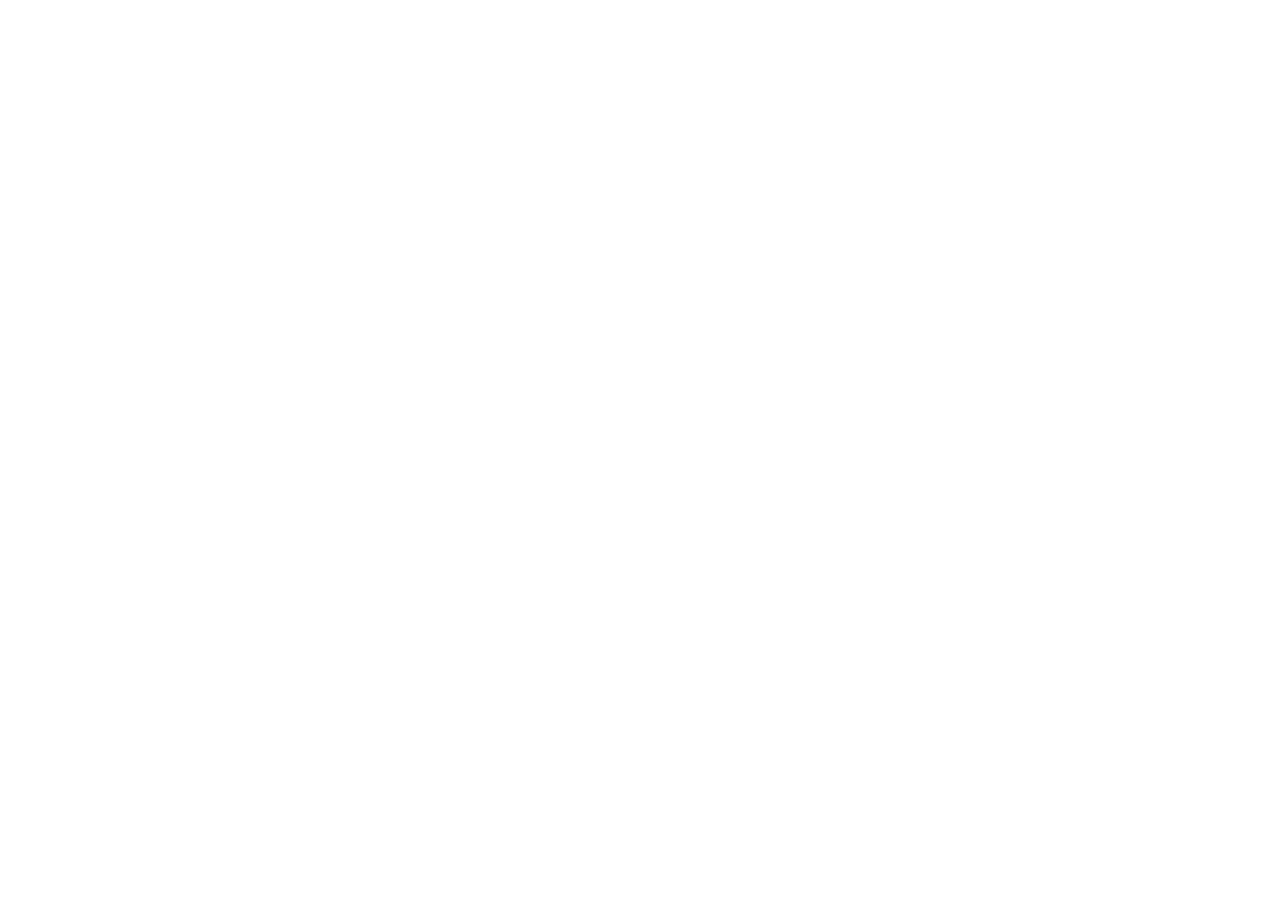
==== index.html @ f2fb5ace "Actual initial commit" ====
<!DOCTYPE html>
<html lang="en">
<head>
    <meta charset="UTF-8">
    <meta name="viewport" content="width=device-width, initial-scale=1.0">
    <title>My Website</title>
    <link rel="stylesheet" href="styles.css">
</head>
<body>
    
</body>
</html>
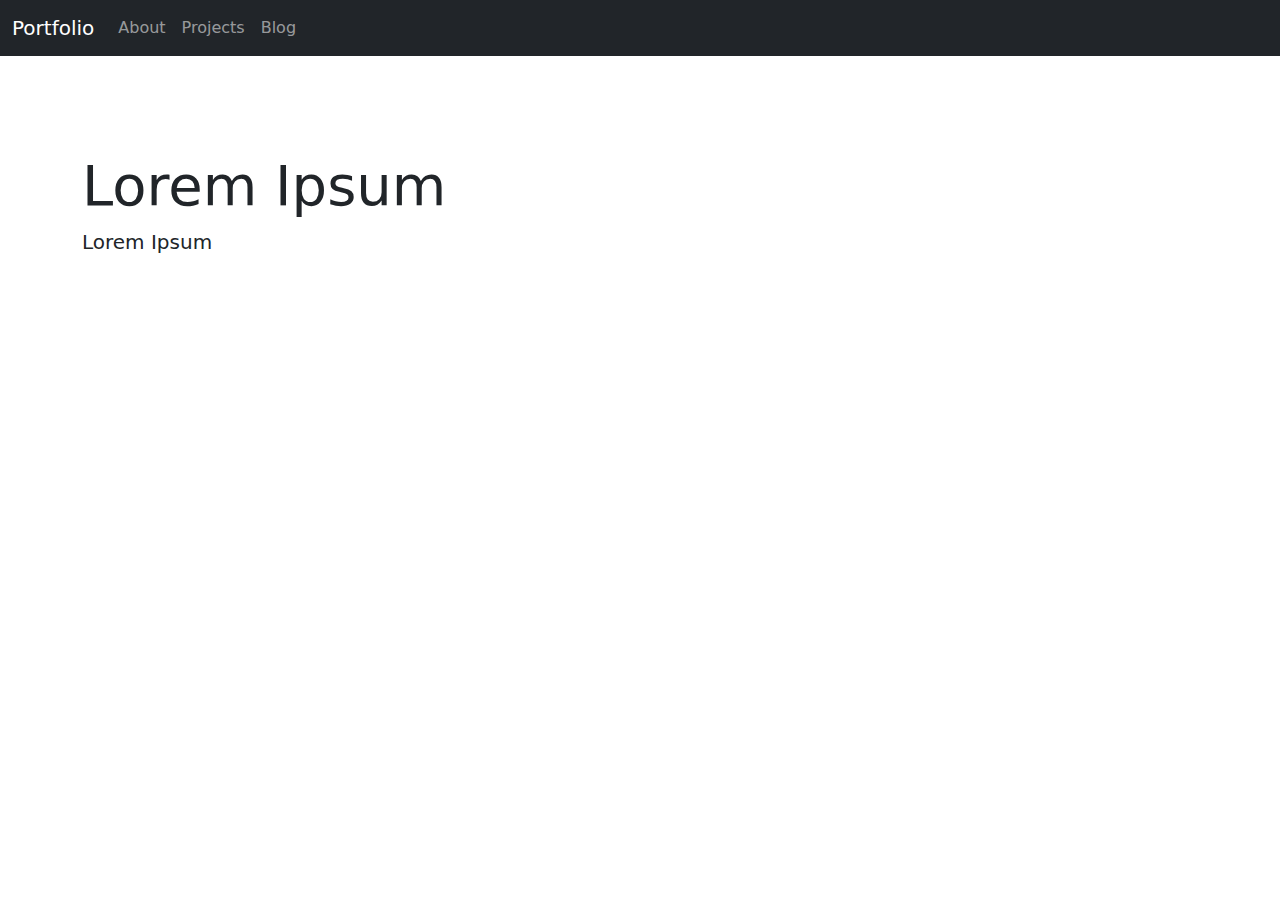
==== commit fa46d5d8: "Bootstrap" ====
--- a/index.html
+++ b/index.html
@@ -5,8 +5,32 @@
     <meta name="viewport" content="width=device-width, initial-scale=1.0">
     <title>My Website</title>
     <link rel="stylesheet" href="styles.css">
+    <link href="https://cdn.jsdelivr.net/npm/bootstrap@5.3.3/dist/css/bootstrap.min.css" rel="stylesheet" integrity="sha384-QWTKZyjpPEjISv5WaRU9OFeRpok6YctnYmDr5pNlyT2bRjXh0JMhjY6hW+ALEwIH" crossorigin="anonymous">
 </head>
 <body>
-    
+    <script src="https://cdn.jsdelivr.net/npm/bootstrap@5.3.3/dist/js/bootstrap.bundle.min.js" integrity="sha384-YvpcrYf0tY3lHB60NNkmXc5s9fDVZLESaAA55NDzOxhy9GkcIdslK1eN7N6jIeHz" crossorigin="anonymous"></script>
+    <!-- ----------------------------------------------------------------------------------------------------- -->
+    <nav class="navbar navbar-expand-lg navbar-dark bg-dark">
+        <div class="container-fluid">
+            <a class="navbar-brand" href="#">Portfolio</a>
+            <button class="navbar-toggler" type="button" data-bs-toggle="collapse" data-bs-target="#navbarNav">
+                <span class="navbar-toggler-icon"></span>
+            </button>
+            <div class="collapse navbar-collapse" id="navbarNav">
+                <ul class="navbar-nav">
+                    <li class="nav-item"><a class="nav-link" href="#about">About</a></li>
+                    <li class="nav-item"><a class="nav-link" href="">Projects</a></li>
+                    <li class="nav-item"><a class="nav-link" href="">Blog</a></li>
+                </ul>
+            </div>
+        </div>
+    </nav>
+
+    <div class="container mt-5">
+        <section id="about" class="py-5">
+            <h1 class="display-4">Lorem Ipsum</h1>
+            <p class="lead">Lorem Ipsum</p>
+        </section>
+    </div>
 </body>
 </html>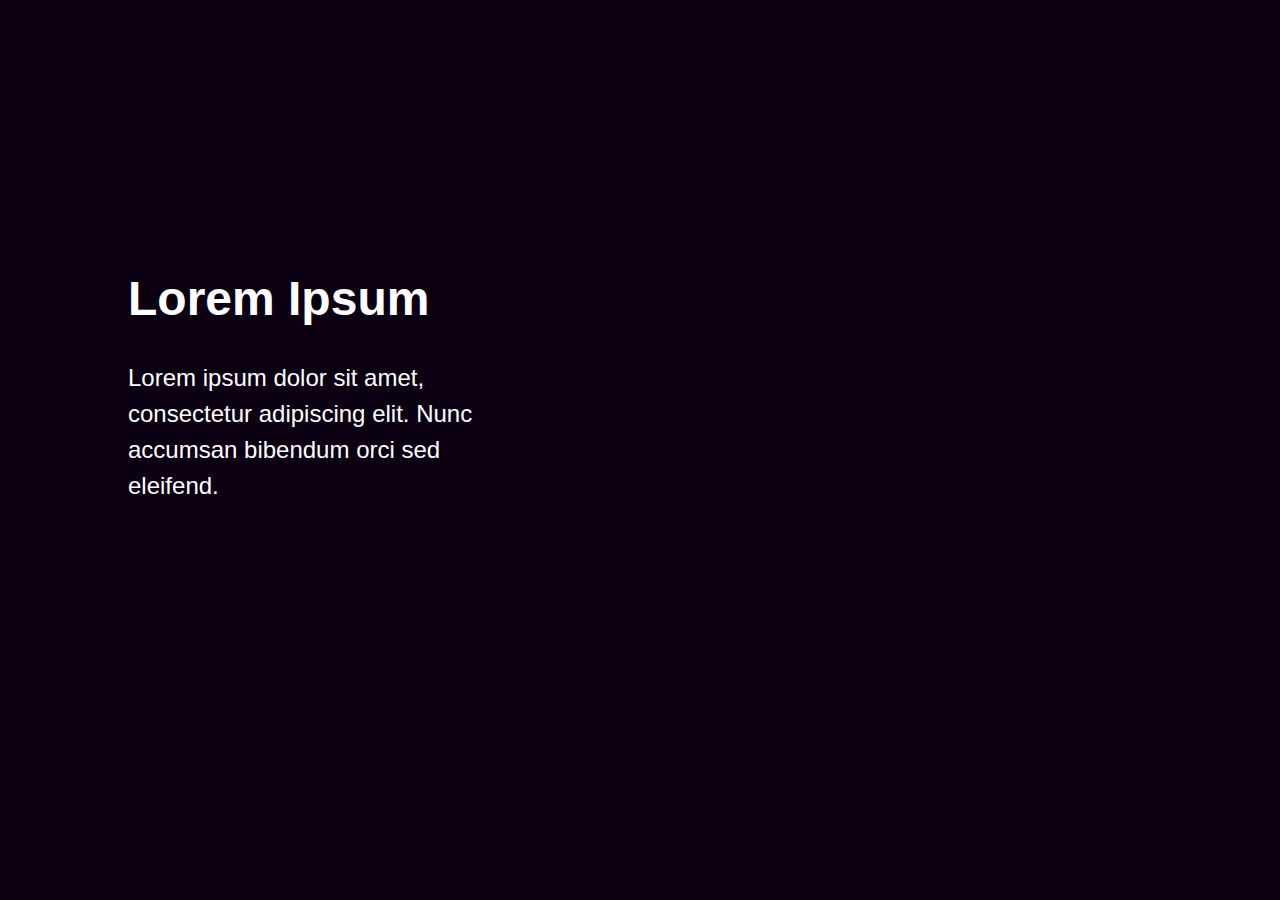
==== commit d84bdb75: "Background and some text" ====
--- a/index.html
+++ b/index.html
@@ -4,32 +4,17 @@
     <meta charset="UTF-8">
     <meta name="viewport" content="width=device-width, initial-scale=1.0">
     <title>My Website</title>
+    <link href="https://cdn.jsdelivr.net/npm/bootstrap@5.3.3/dist/css/bootstrap.min.css" rel="stylesheet" integrity="sha384-QWTKZyjpPEjISv5WaRU9OFeRpok6YctnYmDr5pNlyT2bRjXh0JMhjY6hW+ALEwIH" crossorigin="anonymous">
     <link rel="stylesheet" href="styles.css">
-    <link href="https://cdn.jsdelivr.net/npm/bootstrap@5.3.3/dist/css/bootstrap.min.css" rel="stylesheet" integrity="sha384-QWTKZyjpPEjISv5WaRU9OFeRpok6YctnYmDr5pNlyT2bRjXh0JMhjY6hW+ALEwIH" crossorigin="anonymous">
 </head>
 <body>
     <script src="https://cdn.jsdelivr.net/npm/bootstrap@5.3.3/dist/js/bootstrap.bundle.min.js" integrity="sha384-YvpcrYf0tY3lHB60NNkmXc5s9fDVZLESaAA55NDzOxhy9GkcIdslK1eN7N6jIeHz" crossorigin="anonymous"></script>
     <!-- ----------------------------------------------------------------------------------------------------- -->
-    <nav class="navbar navbar-expand-lg navbar-dark bg-dark">
-        <div class="container-fluid">
-            <a class="navbar-brand" href="#">Portfolio</a>
-            <button class="navbar-toggler" type="button" data-bs-toggle="collapse" data-bs-target="#navbarNav">
-                <span class="navbar-toggler-icon"></span>
-            </button>
-            <div class="collapse navbar-collapse" id="navbarNav">
-                <ul class="navbar-nav">
-                    <li class="nav-item"><a class="nav-link" href="#about">About</a></li>
-                    <li class="nav-item"><a class="nav-link" href="">Projects</a></li>
-                    <li class="nav-item"><a class="nav-link" href="">Blog</a></li>
-                </ul>
-            </div>
-        </div>
-    </nav>
 
-    <div class="container mt-5">
-        <section id="about" class="py-5">
-            <h1 class="display-4">Lorem Ipsum</h1>
-            <p class="lead">Lorem Ipsum</p>
+    <div class="container posaition-relative">
+        <section id="heading" class="headingpos">
+            <h1 class="segoefont bold font48 whitecolor">Lorem Ipsum</h1><br>
+            <p class="segoefont font24 whitecolor">Lorem ipsum dolor sit amet, consectetur adipiscing elit. Nunc accumsan bibendum orci sed eleifend. </p>
         </section>
     </div>
 </body>
--- a/styles.css
+++ b/styles.css
@@ -0,0 +1,40 @@
+.segoefont {
+    font-family: 'Segoe UI', Tahoma, Geneva, Verdana, sans-serif;
+}
+
+body {
+    background-color: #0A0012;
+}
+
+.whitecolor {
+    color: white;
+}
+
+.greencolor {
+    color: 00FF90;
+}
+
+.bold {
+    font-weight: bold;
+}
+
+.headingpos {
+    position: absolute;
+    left: 10%;
+    top: 30%;
+    width: 30%;
+}
+
+.font12 { font-size: 12px; }
+.font14 { font-size: 14px; }
+.font16 { font-size: 16px; }
+.font18 { font-size: 18px; }
+.font20 { font-size: 20px; }
+.font24 { font-size: 24px; }
+.font32 { font-size: 32px; }
+.font36 { font-size: 36px; }
+.font42 { font-size: 42px; }
+.font48 { font-size: 48px; }
+.font64 { font-size: 64px; }
+.font72 { font-size: 72px; }
+
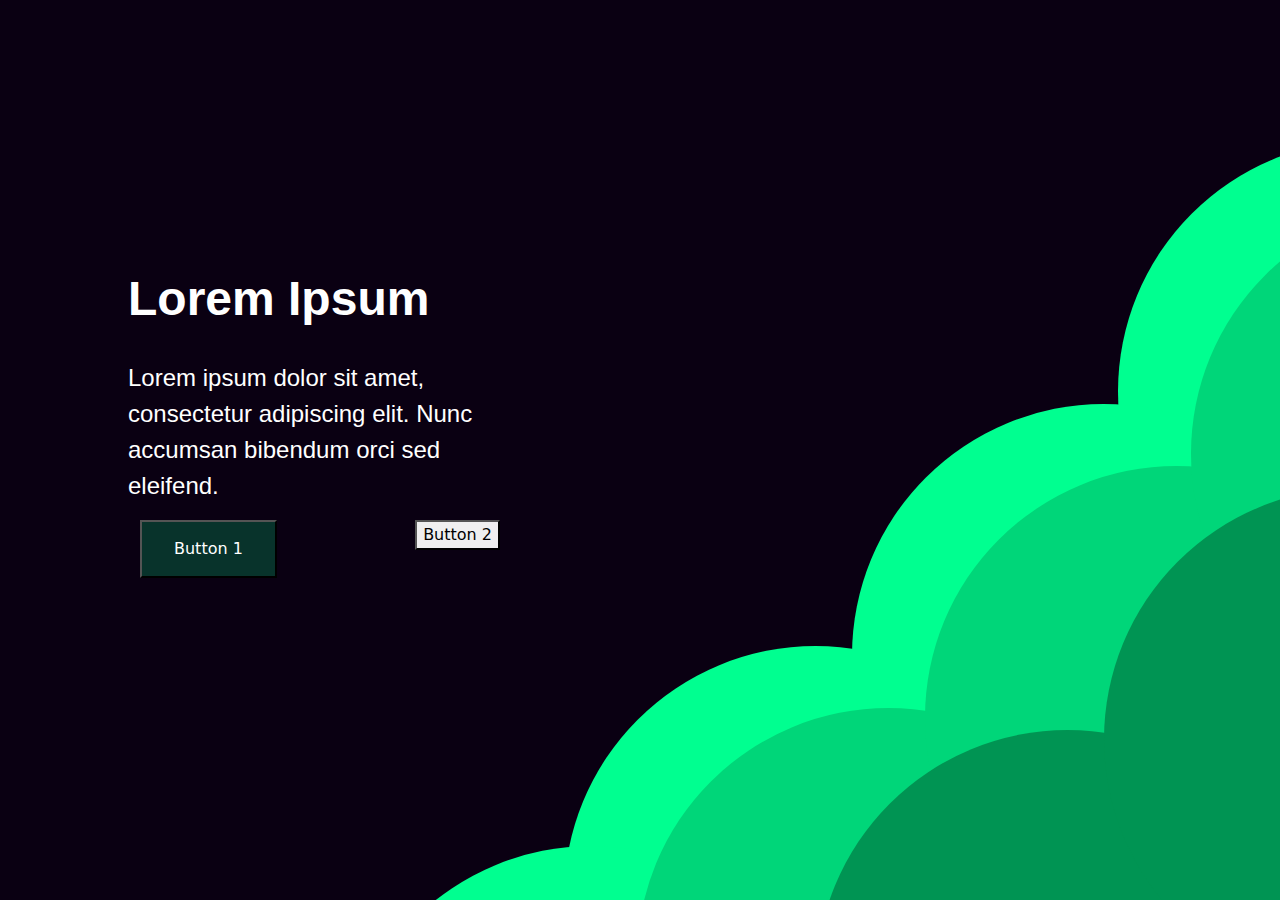
==== commit 4d471fb1: "Buttons and circles" ====
--- a/index.html
+++ b/index.html
@@ -11,11 +11,23 @@
     <script src="https://cdn.jsdelivr.net/npm/bootstrap@5.3.3/dist/js/bootstrap.bundle.min.js" integrity="sha384-YvpcrYf0tY3lHB60NNkmXc5s9fDVZLESaAA55NDzOxhy9GkcIdslK1eN7N6jIeHz" crossorigin="anonymous"></script>
     <!-- ----------------------------------------------------------------------------------------------------- -->
 
-    <div class="container posaition-relative">
+    <div class="container">
         <section id="heading" class="headingpos">
             <h1 class="segoefont bold font48 whitecolor">Lorem Ipsum</h1><br>
             <p class="segoefont font24 whitecolor">Lorem ipsum dolor sit amet, consectetur adipiscing elit. Nunc accumsan bibendum orci sed eleifend. </p>
+            <div class="container">
+                <div class="row mt-3">
+                    <div class="col-6 text-start">
+                        <button type="button" class="greenbutton">Button 1</button>
+                    </div>
+                    <div class="col-6 text-end">
+                        <button type="button" class="whitebutton">Button 2</button>
+                    </div>
+                </div>
+            </div>
         </section>
     </div>
+    <div class="position-absolute bottom-0 end-0"><img src="images/greencircles.svg"></div> 
+
 </body>
 </html>--- a/styles.css
+++ b/styles.css
@@ -25,16 +25,30 @@
     width: 30%;
 }
 
-.font12 { font-size: 12px; }
-.font14 { font-size: 14px; }
-.font16 { font-size: 16px; }
-.font18 { font-size: 18px; }
-.font20 { font-size: 20px; }
-.font24 { font-size: 24px; }
-.font32 { font-size: 32px; }
-.font36 { font-size: 36px; }
-.font42 { font-size: 42px; }
-.font48 { font-size: 48px; }
-.font64 { font-size: 64px; }
-.font72 { font-size: 72px; }
+.greenbutton {
+    background-color: rgba(0, 255, 144, .2); /* Green */
+    border: 00FF90 solid 4px;
+    color: white;
+    padding: 15px 32px;
+    text-align: center;
+    text-decoration: none;
+    display: inline-block;
+    font-size: 16px;
+    box-shadow: 0;
+}
 
+
+
+.font12 { font-size: 0.75rem; }
+.font14 { font-size: 0.875rem; }
+.font16 { font-size: 1rem; }
+.font18 { font-size: 1.125rem; }
+.font20 { font-size: 1.25rem; }
+.font24 { font-size: 1.5rem; }
+.font32 { font-size: 2rem; }
+.font36 { font-size: 2.25rem; }
+.font42 { font-size: 2.625rem; }
+.font48 { font-size: 3rem; }
+.font64 { font-size: 4rem; }
+.font72 { font-size: 4.5rem; }
+
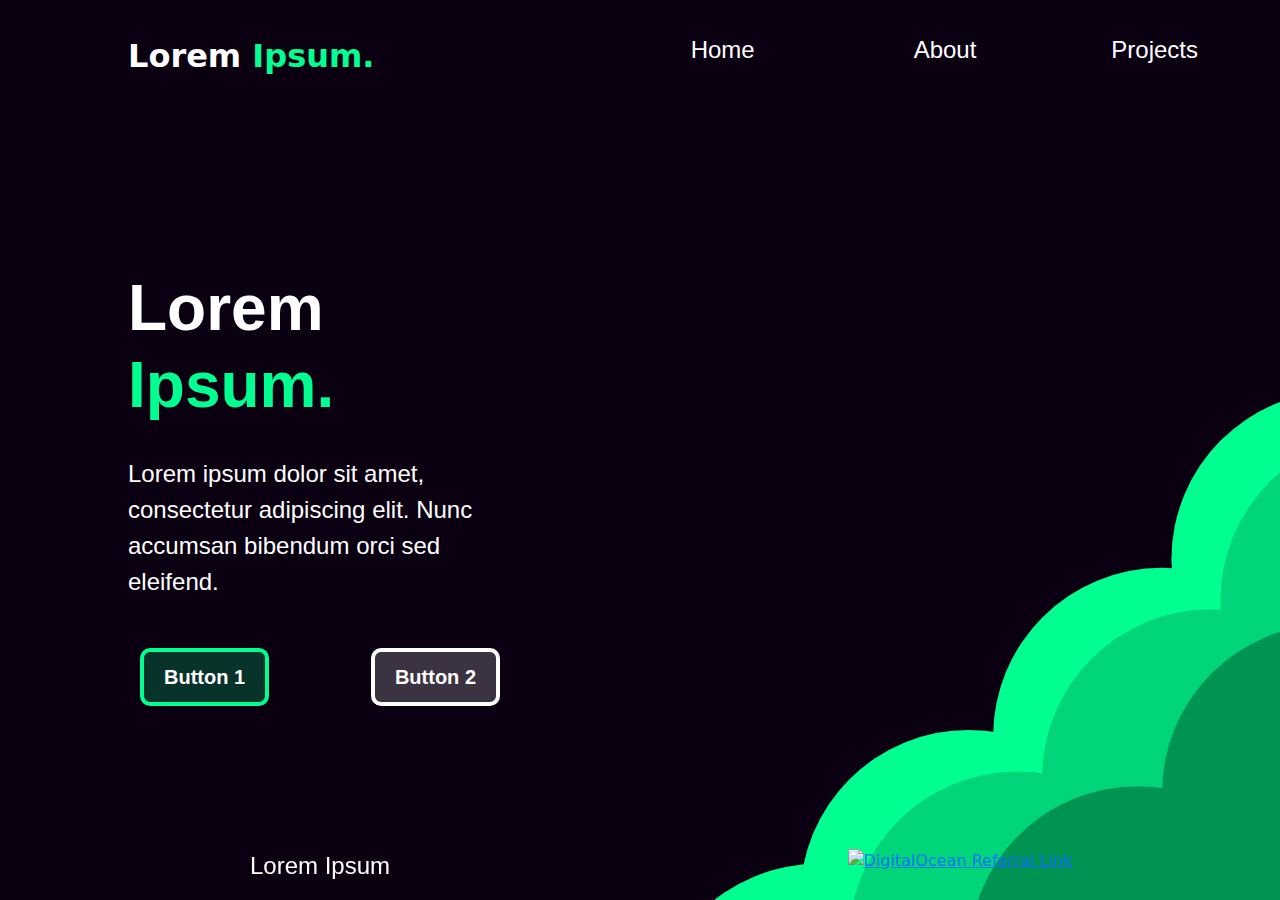
==== commit d3467805: "Before removing position absolute stuff" ====
--- a/index.html
+++ b/index.html
@@ -10,24 +10,58 @@
 <body>
     <script src="https://cdn.jsdelivr.net/npm/bootstrap@5.3.3/dist/js/bootstrap.bundle.min.js" integrity="sha384-YvpcrYf0tY3lHB60NNkmXc5s9fDVZLESaAA55NDzOxhy9GkcIdslK1eN7N6jIeHz" crossorigin="anonymous"></script>
     <!-- ----------------------------------------------------------------------------------------------------- -->
+    <div class="navbar">
+        <div class="container-fluid mt-4">
+            <div class="container">
+                <div class="row">
+                    <div class="col-5 text-start">
+                        <p class="whitecolor left10 font32 bold">Lorem <span class="greencolor">Ipsum.</span></p>
+                    </div>
+                    <div class="col text-end">
+                        <a href="#" class="whitecolor segoefont font24 notextdecor">Home</a>
+                    </div>
+                    <div class="col text-end">
+                        <a href="#" class="whitecolor segoefont font24 notextdecor">About</a>
+                    </div>
+                    <div class="col text-end">
+                        <a href="#" class="whitecolor segoefont font24 notextdecor">Projects</a>
+                    </div>
+                </div>
+            </div>
 
+        </div>
+    </div>
     <div class="container">
         <section id="heading" class="headingpos">
-            <h1 class="segoefont bold font48 whitecolor">Lorem Ipsum</h1><br>
+            <h1 class="segoefont bold font64 whitecolor">Lorem <span class="greencolor">Ipsum.</span></h1><br>
             <p class="segoefont font24 whitecolor">Lorem ipsum dolor sit amet, consectetur adipiscing elit. Nunc accumsan bibendum orci sed eleifend. </p>
-            <div class="container">
-                <div class="row mt-3">
-                    <div class="col-6 text-start">
-                        <button type="button" class="greenbutton">Button 1</button>
+            <div class="container mt-5">
+                <div class="row">
+                    <div class="col text-start">
+                        <button type="button" class="greenbutton segoefont font20">Button 1</button>
                     </div>
-                    <div class="col-6 text-end">
-                        <button type="button" class="whitebutton">Button 2</button>
+                    <div class="col text-end">
+                        <button type="button" class="whitebutton segoefont font20">Button 2</button>
                     </div>
                 </div>
             </div>
         </section>
     </div>
-    <div class="position-absolute bottom-0 end-0"><img src="images/greencircles.svg"></div> 
+    <img src="images/greencircles.svg" class="img-fluid position-absolute bottom-0 end-0">
+    
+
+    <div class="container-fluid fixed-bottom">
+        <section id="footer" class="text-center">
+            <div class="row">
+                <div class="col">
+                    <p class="segoefont font24 whitecolor">Lorem Ipsum</p>
+                </div>
+                <div class="col float-right img-fluid">
+                    <a href="https://www.digitalocean.com/?refcode=63239eee5c02&utm_campaign=Referral_Invite&utm_medium=Referral_Program&utm_source=badge"><img style="height:20%;" src="https://web-platforms.sfo2.cdn.digitaloceanspaces.com/WWW/Badge%201.svg" alt="DigitalOcean Referral Link" /></a>
+                </div>
+            
+        </section>
+    </div>
 
 </body>
 </html>--- a/styles.css
+++ b/styles.css
@@ -1,5 +1,10 @@
 .segoefont {
     font-family: 'Segoe UI', Tahoma, Geneva, Verdana, sans-serif;
+}
+
+
+.notextdecor {
+    text-decoration: none;
 }
 
 body {
@@ -11,11 +16,21 @@
 }
 
 .greencolor {
-    color: 00FF90;
+    color: #00FF90;
 }
 
 .bold {
     font-weight: bold;
+}
+
+.left10 {
+    position: absolute;
+    left: 10%;
+}
+
+.top30 {
+    position: absolute;
+    top: 30%;
 }
 
 .headingpos {
@@ -25,19 +40,31 @@
     width: 30%;
 }
 
+
 .greenbutton {
-    background-color: rgba(0, 255, 144, .2); /* Green */
-    border: 00FF90 solid 4px;
-    color: white;
-    padding: 15px 32px;
+    background-color: rgba(0, 255, 144, .2);
+    border: #00FF90 solid 4px;
+    color: #FFFFFF;
     text-align: center;
-    text-decoration: none;
-    display: inline-block;
-    font-size: 16px;
-    box-shadow: 0;
+    font-weight: bold;
+    padding: 0.625rem 1.25rem;
+    border-radius: 10px;
 }
 
-
+.whitebutton {
+    background-color: rgba(255, 255, 255, .2);
+    border: #FFFFFF solid 4px;
+    color: white;
+    text-align: center;
+    font-weight: bold;
+    padding: 0.625rem 1.25rem;
+    border-radius: 10px;
+}
+img {
+    height: 70vh;
+    width: 70vh;
+    object-fit: cover;
+    }
 
 .font12 { font-size: 0.75rem; }
 .font14 { font-size: 0.875rem; }
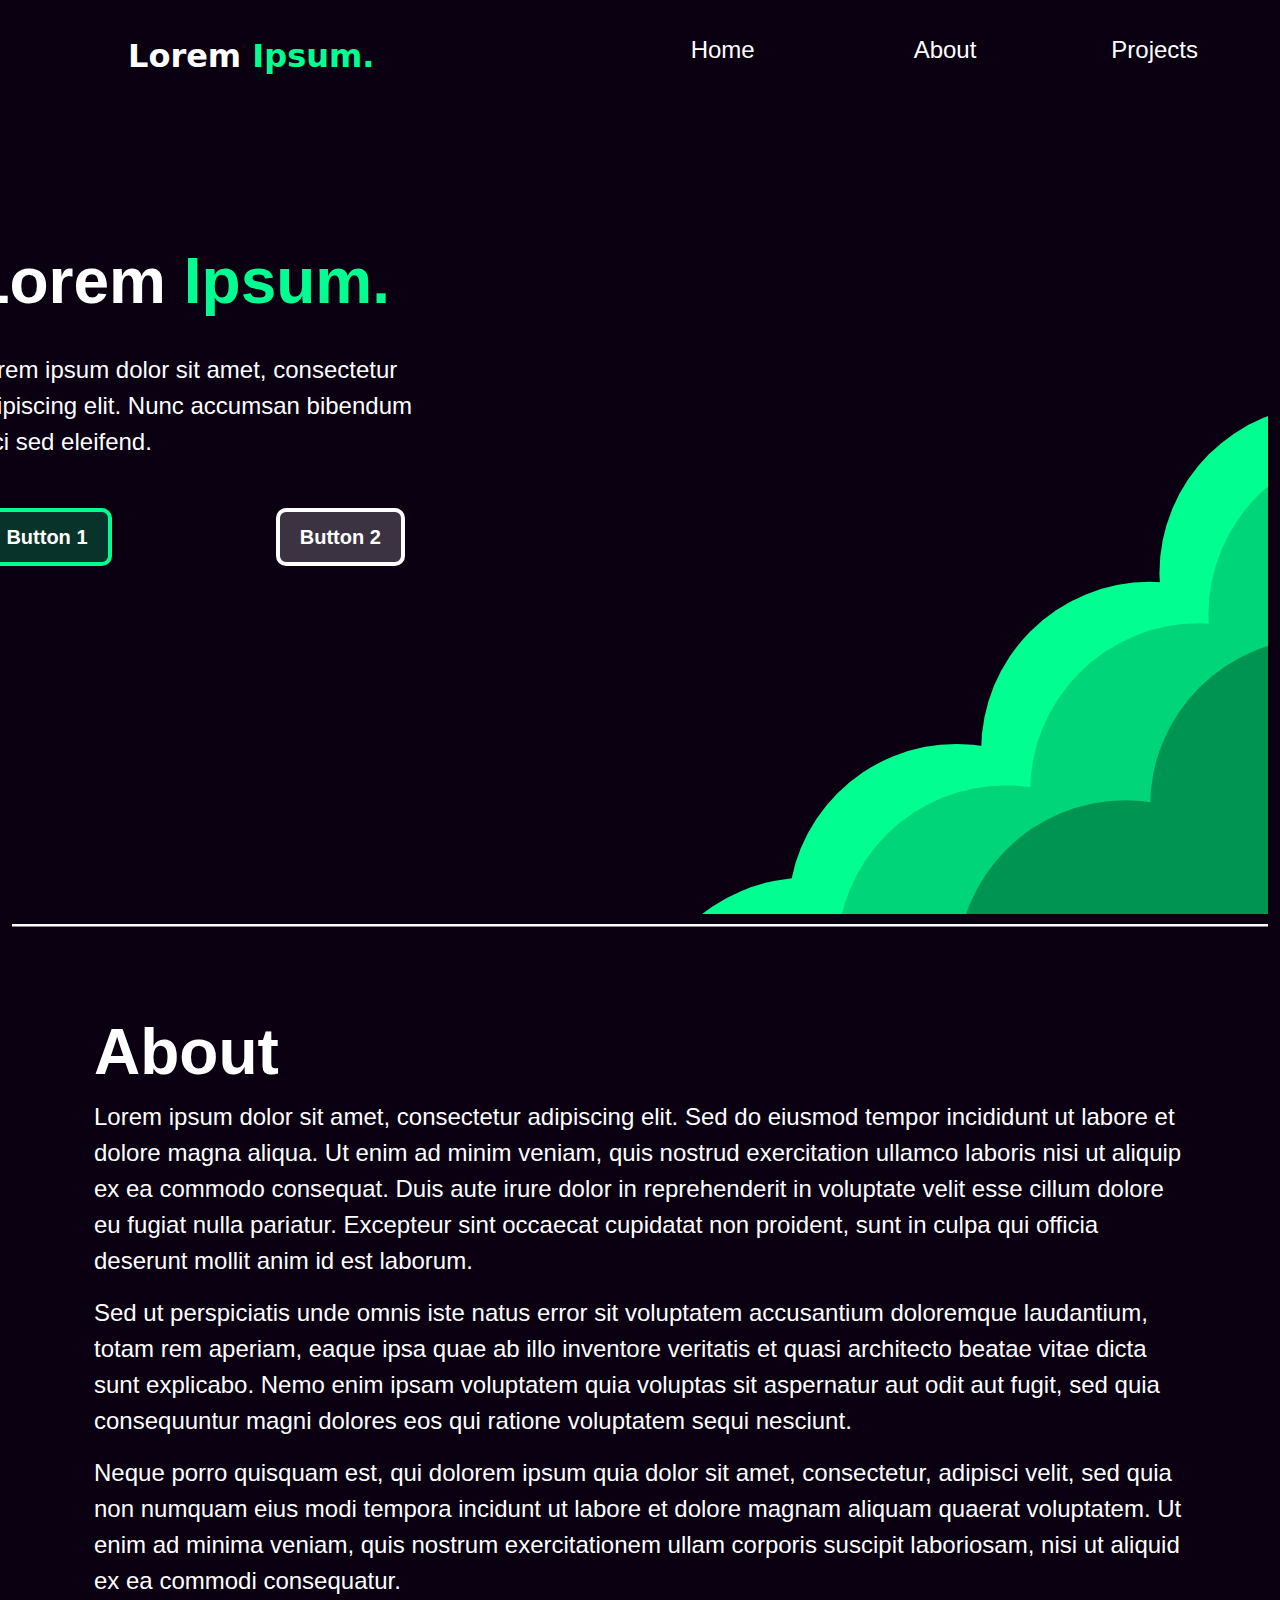
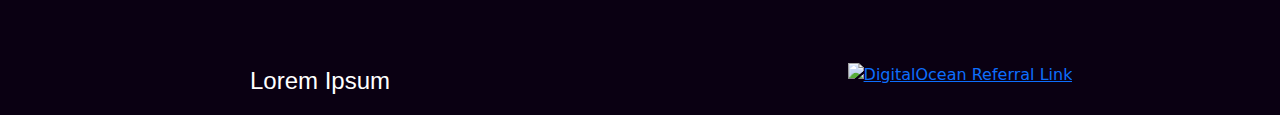
==== commit c58a60bd: "Disgusting" ====
--- a/index.html
+++ b/index.html
@@ -31,6 +31,7 @@
 
         </div>
     </div>
+
     <div class="container">
         <section id="heading" class="headingpos">
             <h1 class="segoefont bold font64 whitecolor">Lorem <span class="greencolor">Ipsum.</span></h1><br>
@@ -47,10 +48,39 @@
             </div>
         </section>
     </div>
-    <img src="images/greencircles.svg" class="img-fluid position-absolute bottom-0 end-0">
-    
 
-    <div class="container-fluid fixed-bottom">
+    <div style="top: 45%;" class="container-fluid position-absolute">
+        <img src="images/greencircles.svg" class="img-fluid float-end">
+        <svg height="5" width="100%">
+            <line x1="0" y1="0" x2="100%" y2="0" style="stroke:#FFFFFF;stroke-width:5" />
+        </svg>
+    </div>
+
+
+
+
+    <div class="invisible" style="height: 400px;"></div>
+
+
+    <div class="container mt-5">
+        <section id="about" class="mt-5">
+            <div class="container">
+            <div class="row">
+                <div class="col">
+                <h1 class="segoefont bold font64 whitecolor">About</h1>
+                </div>
+            </div>
+            <div class="row">
+                <div class="col"></div>
+                <p class="segoefont font24 whitecolor">Lorem ipsum dolor sit amet, consectetur adipiscing elit. Sed do eiusmod tempor incididunt ut labore et dolore magna aliqua. Ut enim ad minim veniam, quis nostrud exercitation ullamco laboris nisi ut aliquip ex ea commodo consequat. Duis aute irure dolor in reprehenderit in voluptate velit esse cillum dolore eu fugiat nulla pariatur. Excepteur sint occaecat cupidatat non proident, sunt in culpa qui officia deserunt mollit anim id est laborum.</p>
+                <p class="segoefont font24 whitecolor">Sed ut perspiciatis unde omnis iste natus error sit voluptatem accusantium doloremque laudantium, totam rem aperiam, eaque ipsa quae ab illo inventore veritatis et quasi architecto beatae vitae dicta sunt explicabo. Nemo enim ipsam voluptatem quia voluptas sit aspernatur aut odit aut fugit, sed quia consequuntur magni dolores eos qui ratione voluptatem sequi nesciunt.</p>
+                <p class="segoefont font24 whitecolor">Neque porro quisquam est, qui dolorem ipsum quia dolor sit amet, consectetur, adipisci velit, sed quia non numquam eius modi tempora incidunt ut labore et dolore magnam aliquam quaerat voluptatem. Ut enim ad minima veniam, quis nostrum exercitationem ullam corporis suscipit laboriosam, nisi ut aliquid ex ea commodi consequatur.</p>
+                </div>
+            </div>
+            </div>
+        </section>
+
+    <div class="container-fluid mt-5">
         <section id="footer" class="text-center">
             <div class="row">
                 <div class="col">
--- a/styles.css
+++ b/styles.css
@@ -34,10 +34,10 @@
 }
 
 .headingpos {
-    position: absolute;
-    left: 10%;
-    top: 30%;
-    width: 30%;
+    position: relative;
+    margin-left:-10%;
+    margin-top: 15%;
+    width: 40%;
 }
 
 
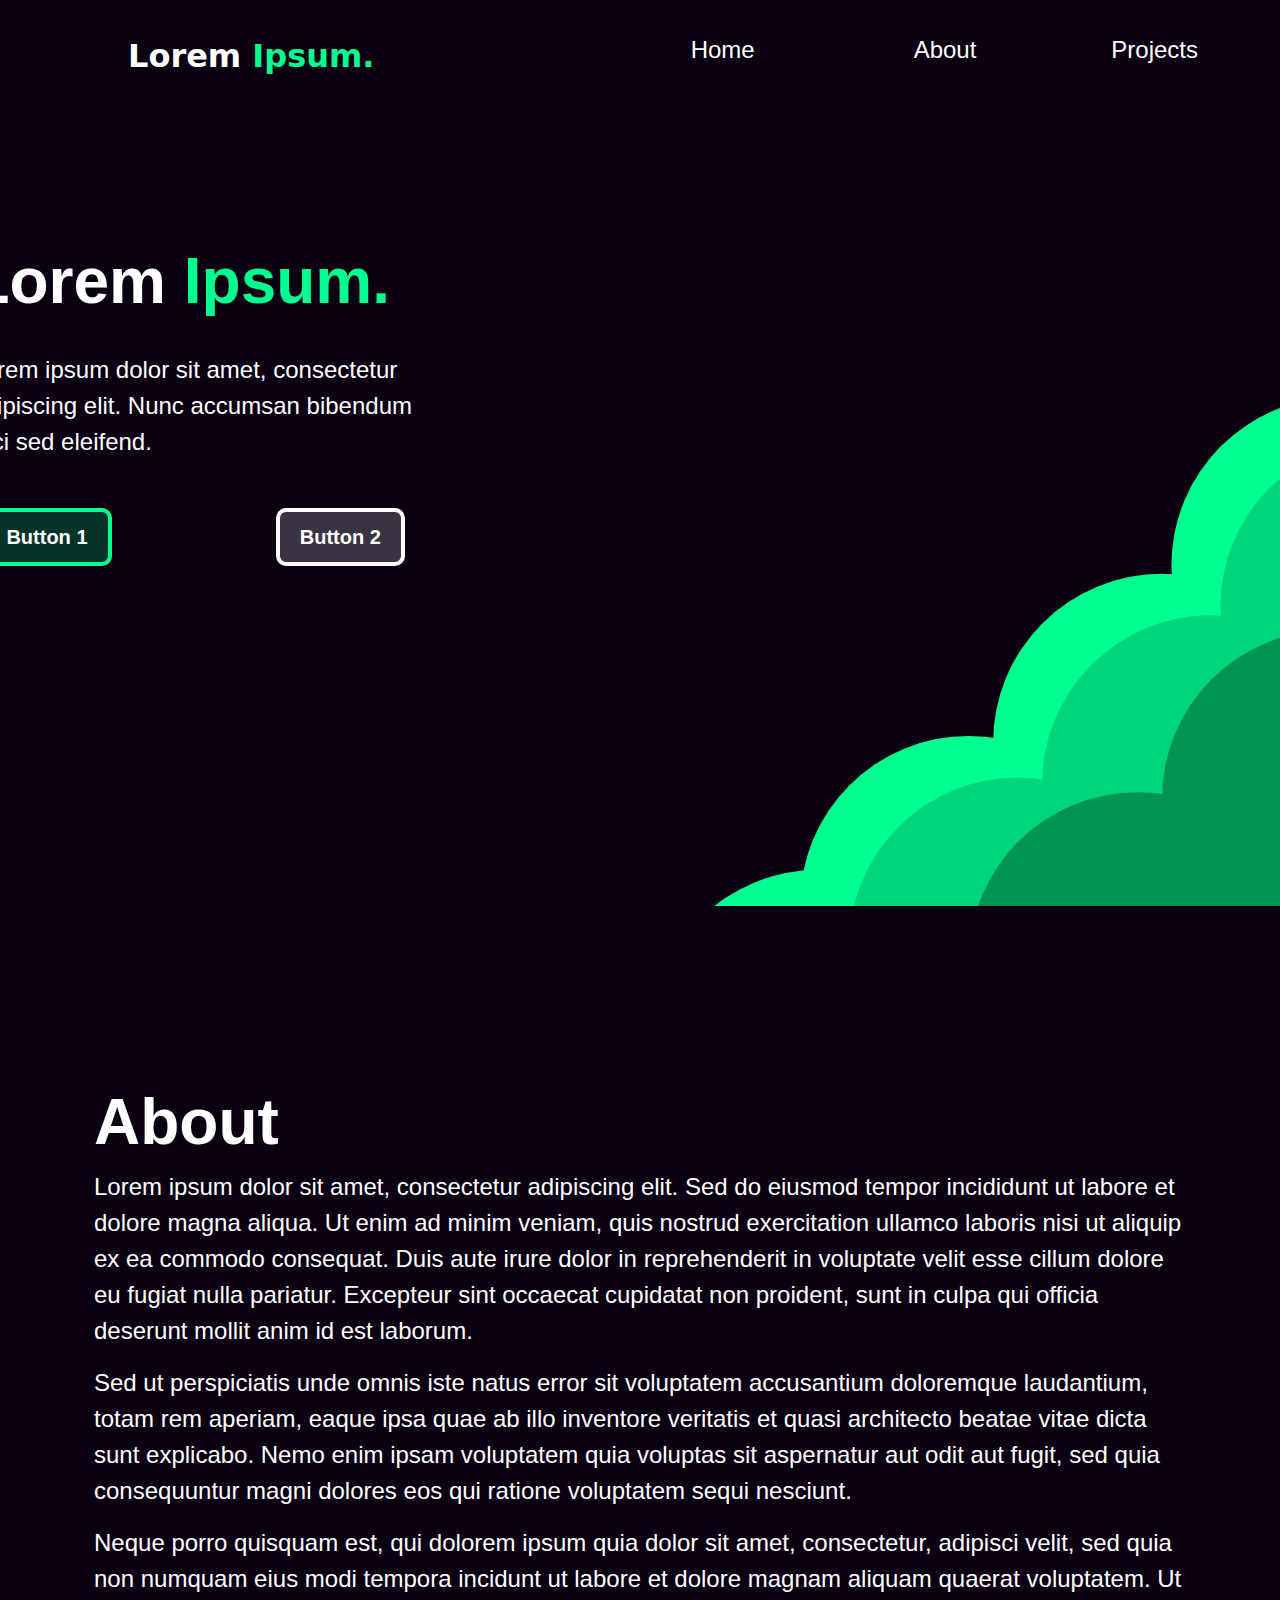
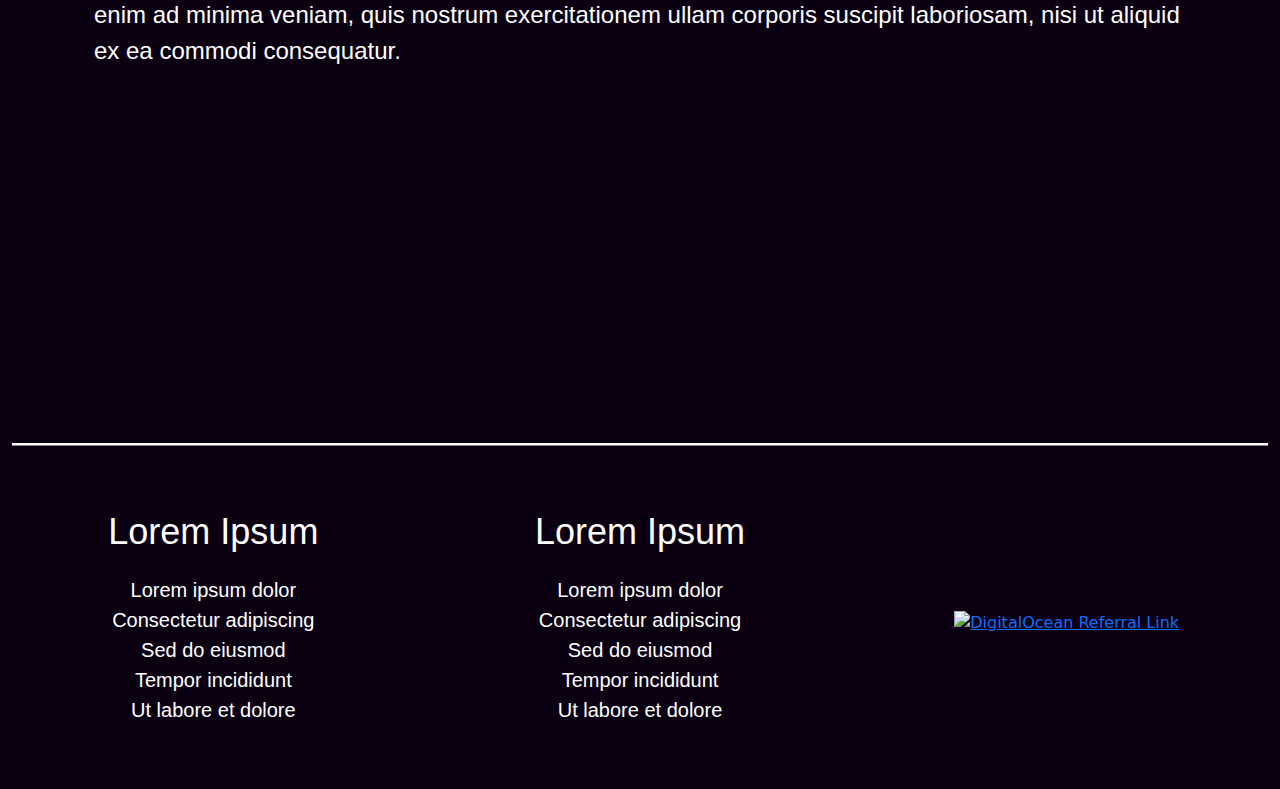
==== commit 1e109a72: "About page and janky fixes for the green circles" ====
--- a/index.html
+++ b/index.html
@@ -49,17 +49,18 @@
         </section>
     </div>
 
-    <div style="top: 45%;" class="container-fluid position-absolute">
-        <img src="images/greencircles.svg" class="img-fluid float-end">
-        <svg height="5" width="100%">
-            <line x1="0" y1="0" x2="100%" y2="0" style="stroke:#FFFFFF;stroke-width:5" />
-        </svg>
-    </div>
+    <div class="d-flex flex-column position-relative" style="min-height: 340px;">
+        <img src="images/greencircles.svg" class="img-fluid position-absolute bottom-0 end-0" alt="Green Circles">
+
+        <div class="mt-auto">
+
+        </div>
+      </div>
+      
 
 
 
-
-    <div class="invisible" style="height: 400px;"></div>
+    <div class="invisible" style="height: 130px;"></div>
 
 
     <div class="container mt-5">
@@ -80,16 +81,38 @@
             </div>
         </section>
 
-    <div class="container-fluid mt-5">
+    <div class="invisible" style="height: 300px;"></div>
+
+    <div class="container-fluid mt-5 mb-5">
+        <svg height="5" width="100%">
+            <line x1="0" y1="0" x2="100%" y2="0" style="stroke:#FFFFFF;stroke-width:5" />
+        </svg>
         <section id="footer" class="text-center">
-            <div class="row">
+            <div class="row mt-5 align-items-center">
                 <div class="col">
-                    <p class="segoefont font24 whitecolor">Lorem Ipsum</p>
+                    <p class="segoefont font36 whitecolor">Lorem Ipsum</p>
+                    <ul class="list-unstyled">
+                        <li class="segoefont font20 whitecolor">Lorem ipsum dolor</li>
+                        <li class="segoefont font20 whitecolor">Consectetur adipiscing</li>
+                        <li class="segoefont font20 whitecolor">Sed do eiusmod</li>
+                        <li class="segoefont font20 whitecolor">Tempor incididunt</li>
+                        <li class="segoefont font20 whitecolor">Ut labore et dolore</li>
+                    </ul>
                 </div>
-                <div class="col float-right img-fluid">
-                    <a href="https://www.digitalocean.com/?refcode=63239eee5c02&utm_campaign=Referral_Invite&utm_medium=Referral_Program&utm_source=badge"><img style="height:20%;" src="https://web-platforms.sfo2.cdn.digitaloceanspaces.com/WWW/Badge%201.svg" alt="DigitalOcean Referral Link" /></a>
+                <div class="col">
+                    <p class="segoefont font36 whitecolor">Lorem Ipsum</p>
+                    <ul class="list-unstyled">
+                        <li class="segoefont font20 whitecolor">Lorem ipsum dolor</li>
+                        <li class="segoefont font20 whitecolor">Consectetur adipiscing</li>
+                        <li class="segoefont font20 whitecolor">Sed do eiusmod</li>
+                        <li class="segoefont font20 whitecolor">Tempor incididunt</li>
+                        <li class="segoefont font20 whitecolor">Ut labore et dolore</li>
+                    </ul>
                 </div>
-            
+                <div class="col float-right img-fluid ">
+                    <a href="https://www.digitalocean.com/?refcode=63239eee5c02&utm_campaign=Referral_Invite&utm_medium=Referral_Program&utm_source=badge"><img style="height:40%; width:40%;" src="https://web-platforms.sfo2.cdn.digitaloceanspaces.com/WWW/Badge%201.svg" alt="DigitalOcean Referral Link" /></a>
+                </div>
+            </div>
         </section>
     </div>
 
